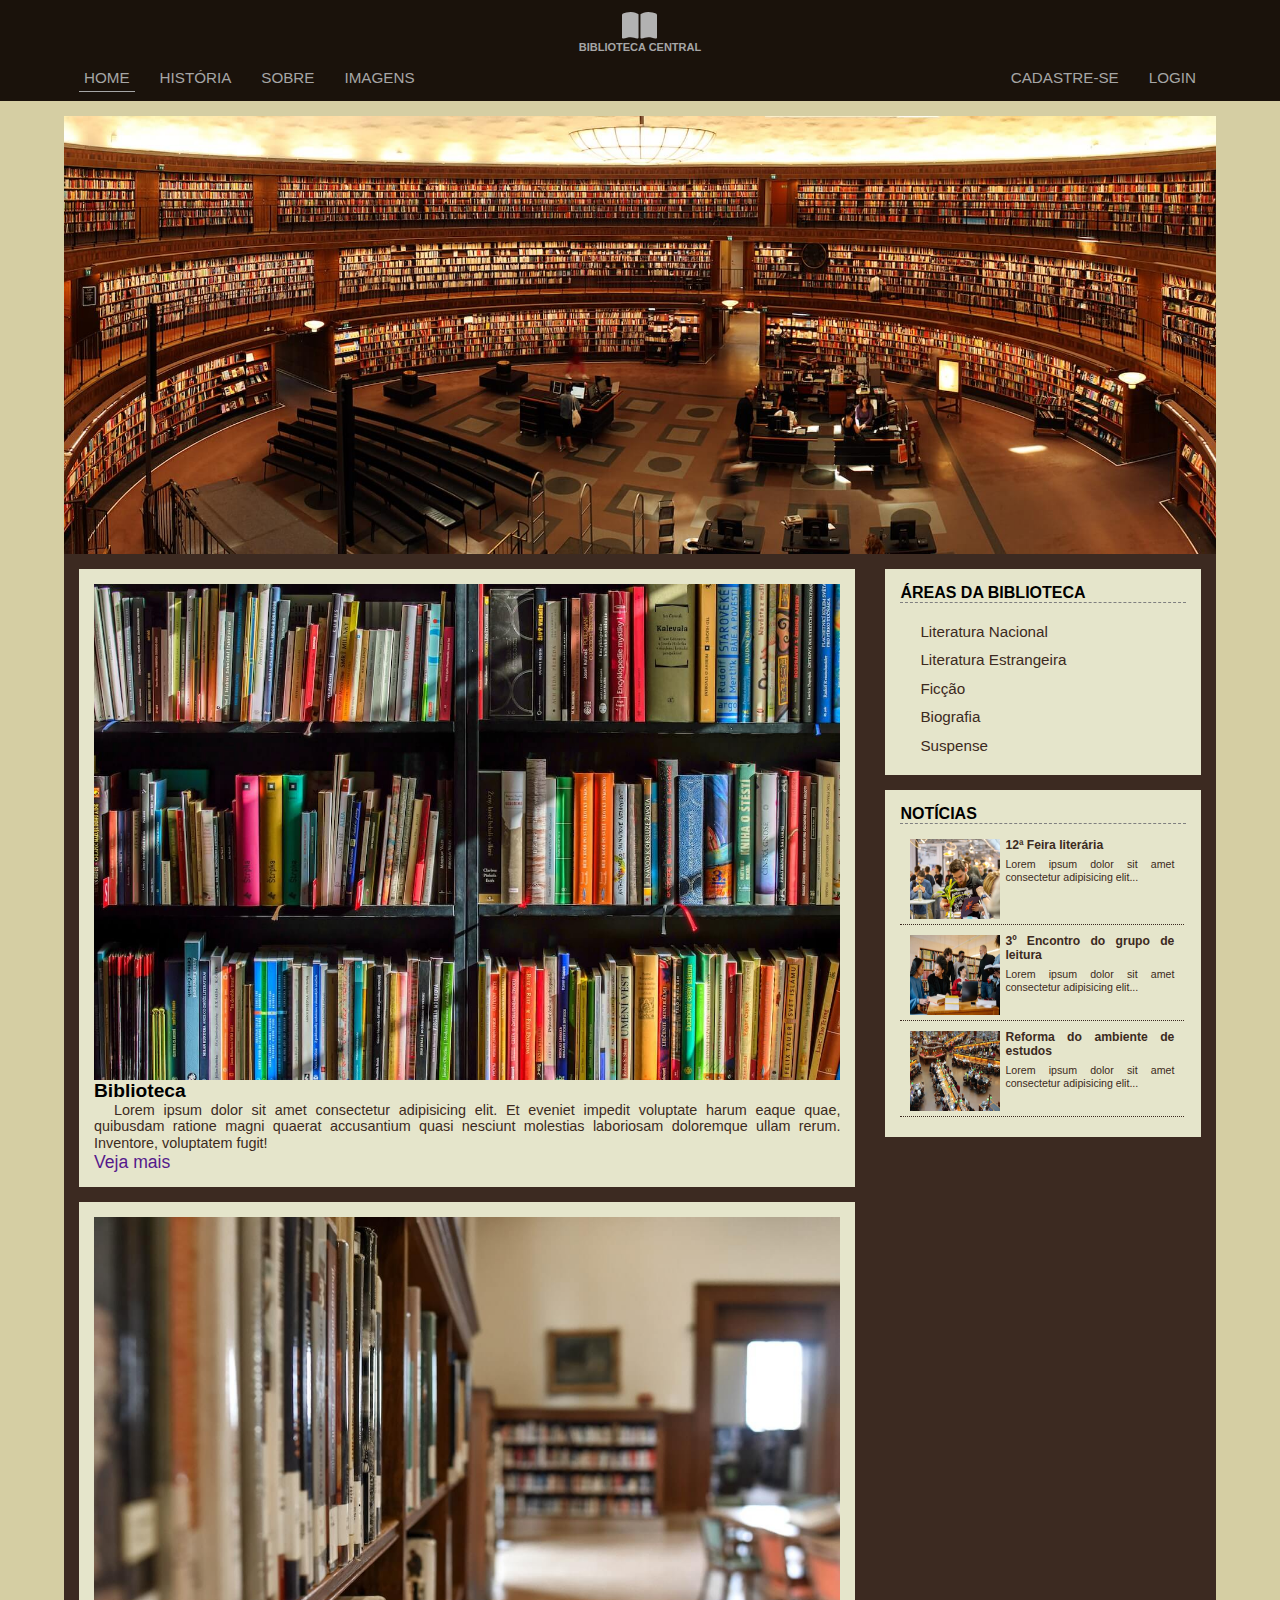
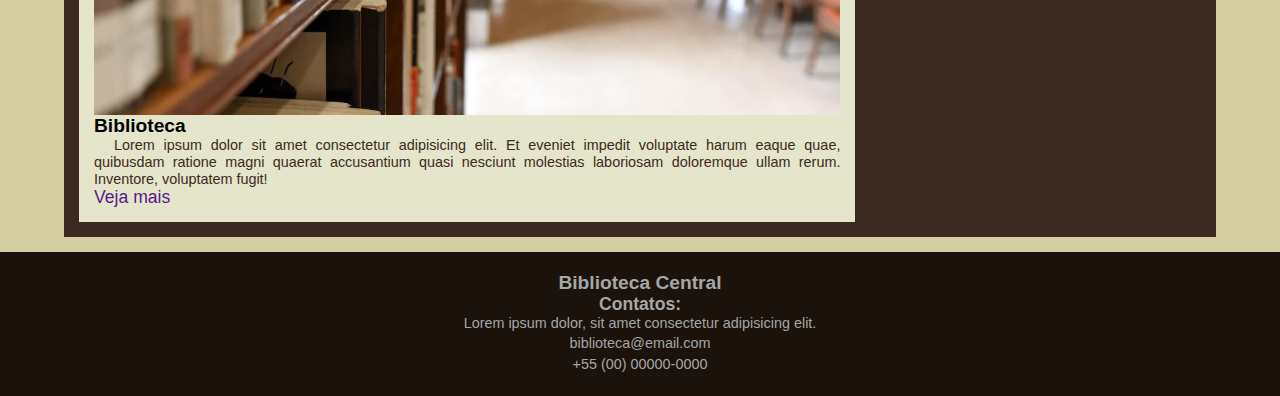
==== index.html @ d071431b "Arquivos" ====
<!DOCTYPE html>
<html lang="en">
<head>
    <meta charset="UTF-8">
    <meta name="viewport" content="width=device-width, initial-scale=1.0">
    <title>Home</title>

    <link rel="stylesheet" href="css/normalize.css">
    <link rel="stylesheet" href="css/estilo.css">
</head>
<body id="home">
    
    <header><!--Topo  -->
        <div id="logo">

            <a href="index.html">
                <img src="imagens/book-open-solid.svg" id="img-logo">
                <h2>Biblioteca Central</h2>
            </a>
            
        </div>
        
        <div class="container">
            <nav id="nav-topo">
                <ul id="flex-esquerda">
                    <li>
                        <a href="index.html" class="home">Home</a>
                    </li>
                    <li>
                        <a href="historia.html">História</a>
                    </li>
                    <li>
                        <a href="sobre.html">Sobre</a>
                    </li>
                    <li>
                        <a href="#">Imagens</a>
                    </li>
                </ul>
    
                <ul id="flex-direita">
                    <li>
                        <a href="cadastro.html">Cadastre-se</a>
                    </li>
                    <li>
                        <a href="login.html">Login</a>
                    </li>
                </ul>
            </nav>
        </div>
        

        
        
    </header><!--FIm topo  -->

    <!-- principal -->
    <div id="principal">
        <img class="img-apresentacao" src="imagens/topo.jpg" alt="">

        <div id="colunas-2">
            
            <section id="postagens">
                <article class="postagem">
                    <img src="imagens/conteudo1.jpg" alt="">
                    <h2>Biblioteca</h2>
                    <p>
                        Lorem ipsum dolor sit amet consectetur adipisicing elit. Et eveniet impedit voluptate harum eaque quae, quibusdam ratione magni quaerat accusantium quasi nesciunt molestias laboriosam doloremque ullam rerum. Inventore, voluptatem fugit!
                    </p>
                    <a href="">Veja mais</a>
                </article>
    
                <article class="postagem">
                    <img src="imagens/conteudo2.jpg" alt="">
                    <h2>Biblioteca</h2>
                    <p>
                        Lorem ipsum dolor sit amet consectetur adipisicing elit. Et eveniet impedit voluptate harum eaque quae, quibusdam ratione magni quaerat accusantium quasi nesciunt molestias laboriosam doloremque ullam rerum. Inventore, voluptatem fugit!
                    </p>
                    <a href="">Veja mais</a>
                </article>
            </section>
                
            
    
            <aside>
                <article class="postagem-lateral areas-links">
                    <h4>Áreas da Biblioteca</h4> 
                    <ul>
                        <li>
                            <a href="">Literatura Nacional</a>
                        </li>
                        <li>
                            <a href="">Literatura Estrangeira</a>
                        </li>
                        <li>
                            <a href="">Ficção</a>
                        </li>
                        <li>
                            <a href="">Biografia</a>
                        </li>
                        <li>
                            <a href="">Suspense</a>
                        </li>
                    </ul>
                </article>

                <article id="campo-noticias" class="postagem-lateral">
                    <h4>Notícias</h4> 
                    <a href="" class="noticias">
                        <img src="imagens/feira.jpg" alt="">
                        <h5>12ª Feira literária</h5>
                        <p>
                            Lorem ipsum dolor sit amet consectetur adipisicing elit...
                        </p>
                    </a>
                    <div style="clear: both;"></div>

                    <a href="" class="noticias">
                        <img src="imagens/grupo.jpg" alt="">
                        <h5>3º Encontro do grupo de leitura</h5>
                        <p>
                            Lorem ipsum dolor sit amet consectetur adipisicing elit...
                        </p>
                    </a>
                    <div style="clear: both;"></div>

                    <a href="" class="noticias sem-borda">
                        <img src="imagens/reforma.jpg" alt="">
                        <h5>Reforma do ambiente de estudos</h5>
                        <p>
                            Lorem ipsum dolor sit amet consectetur adipisicing elit...
                        </p>
                    </a>
                    <div style="clear: both;"></div>
                </article>
                
            </aside>
        </div>
        
    </div>
    <!-- fim principal -->

    <footer>
        <h1>Biblioteca Central</h1>
        <h2>Contatos:</h2>
        <p>
            Lorem ipsum dolor, sit amet consectetur adipisicing elit.
        </p>
        <p>biblioteca@email.com</p>
        <p>+55 (00) 00000-0000</p>
        
    </footer>

</body>
</html>
---- css/estilo.css ----
/* Geral */
*{
    margin: 0;
    padding: 0;
}

body{
    font-family: 'Lucida Sans', 'Lucida Sans Regular', 'Lucida Grande', 'Lucida Sans Unicode', Geneva, Verdana, sans-serif;
    background-color: #D5CEA3;
}

a{
    text-decoration: none;
}

p{
    color: #3C2A21;
}

ul{
    list-style: none;
}

.sombra{
    box-shadow: 0px 0px 10px 1px #957d72;
}

.sem-borda{
    border: none;
}




/* Topo */

header{
    background-color: #1A120B;
    display: flex;
    align-items: center;
    justify-content: center;
    flex-direction: column;
}

header #logo a{
    display: flex;
    align-items: center;
    flex-direction: column;
    padding: 0px;
    color: #A6A6A6;
    text-transform: uppercase;
    
}

header #logo img{
    filter: invert(70%);
}

header #logo{
    align-self: center;
    margin-top: 10px;
}

header ul#flex-esquerda {
    justify-content: space-around;
    padding: 5px;
}

header li{
    float: left;
    padding: 10px 10px;
}

header a{
    color: #A6A6A6;
    text-transform: uppercase;
    padding: 5px;
    /* font-weight: bold; */
}

header .container a:hover{
    background-color: #A6A6A6;
    color: #1A120B;
}

header ul#flex-direita {
    justify-content: space-around;
    padding: 5px;
}

#nav-topo{
    display: flex;
    justify-content: space-between;
    align-self: flex-end;
}

body#home a.home,
body#historia a.historia,
body#sobre a.sobre,
body#cadastro a.cadastro,
body#login a.login{
    border-bottom: 1px solid #A6A6A6;
}




/* principal */


@media (max-width: 768px) {
    header #logo img{
        width: 20px;
        height: 30px;
    }
    
    .container{
        width: 100%;
    }
    
    header h2{
        font-size: 9px;
    }

    header #logo img{
        width: 30px;
    }

    #nav-topo{
        font-size: 0.7em;
    }

    #principal{
        width: 100%;
        display: flex;
        flex-direction: column;
    }
    #colunas-2{
        display: flex;
        flex-direction: column;
    }

    #principal #colunas-2 aside article#campo-noticias{
        display: none;
    }

    #colunas-2 h2{
        font-size: 1em;
    }

    aside{
        width: 100%;
        padding-bottom: 10px;
    }

    aside h4{
        font-size: 0.9em;
    }

    aside a{
        font-size: 0.9em;
    }

    .postagem{
        margin: 15px 0;
    }
    .postagem a{
        font-size: 0.8em;
    }

    .postagem p{
        font-size: 0.8em;
    }

    .postagem-lateral{
        margin: 15px 0;
    }
}

@media (min-width: 769px) {
    
    .container{
        width: 100%;
        max-width: 1440px;
    }
    
    header #logo h2{
        font-size: 10px;
    }
    header #logo img{
        width: 35px;
    }

    #nav-topo{
        font-size: 0.8em;
    }

    #principal{
        width: 100%;
        display: flex;
        flex-direction: column;
    }
    #colunas-2{
        display: flex;
        flex-direction: column;
    }

    #principal #colunas-2 aside article#campo-noticias{
        display: none;
    }

    #colunas-2 h2{
        font-size: 1.1em;
    }

    aside{
        width: 100%;
        padding-bottom: 10px;
    }

    aside h4{
        font-size: 0.95em;
    }

    aside a{
        font-size: 0.95em;
    }

    .postagem{
        margin: 15px;
    }

    .postagem a{
        font-size: 0.9em;
    }

    .postagem p{
        font-size: 0.9em;
    }

    .postagem-lateral{
        margin: 15px;
    }
}

@media (min-width: 1025px) {
    header #logo h2{
        font-size: 10px;
    }

    #nav-topo{
        font-size: 0.8em;
    }

    #postagens{
        width: 70%;
    }
    
    #colunas-2{
        display: flex;
        flex-direction: row;
    }

    #principal #colunas-2 aside article#campo-noticias{
        display: block;
    }

    #colunas-2 h2{
        font-size: 1.1em;
    }

    aside{
        width: 30%;
        padding-bottom: 10px;
    }

    aside .noticias h5{
        font-size: 0.8em;
        padding: 5px 0;
    }

    aside h4{
        font-size: 0.95em;
    }

    aside a{
        font-size: 0.95em;
    }

    .postagem a{
        font-size: 0.9em;
    }

    .postagem p{
        font-size: 0.9em;
    }
}


@media (min-width: 1280px) {
   
    .container{
        width: 90%;
    }
    
    header #logo h2{
        font-size: 11px;
    }

    #nav-topo{
        font-size: 0.95em;
    }

    #postagens{
        width: 70%;
    }

    #principal{
        width: 90%;
        margin: 15px auto;
    }

    #colunas-2 h2{
        font-size: 1.2em;
    }

    aside{
        width: 30%;
        padding-bottom: 10px;
    }

    aside .noticias h5{
        font-size: 0.8em;
        padding: 5px 0;
    }

    aside h4{
        font-size: 1em;
    }

    aside a{
        font-size: 0.95em;
    }

    .postagem{
        margin: 15px;
    }
    .postagem a{
        font-size: 1.1em;
    }

    .postagem p{
        font-size: 0.9em;
    }

}


#principal{
    background: #3C2A21;
    max-width: 1440px;
}

#coluna{
    width: 95%;
    align-self: center;
    margin: 25px;
}

#colunas-2{
    width: 100%;
    /* display: flex; */
}

#artigo{
    background-color: #E5E5CB;
    width: 100%;
    box-sizing: border-box;
    padding: 10px;
}

#artigo p{
    margin-bottom: 8px;
    text-align: justify;
}

#postagens p::first-letter{
    margin-left: 20px;
}

#postagens p{
    text-align: justify;
}

.postagem{
    padding: 15px;
    background-color: #E5E5CB;
    display: flex;
    flex-direction: column;
    box-sizing: border-box;
}



.postagem img {
    max-width: 100%;
    height: auto;
}

#conteudo img{
    width: 100%;
    align-self: center;
}


#conteudo p{
    text-align: justify;
}


.img-apresentacao{
    width: 100%;
    height: fit-content;
}

.imagem-esquerda{
    float: left;
    width: 30%;
    height: 300px;
    box-sizing: border-box;
    padding: 10px 10px 10px 0px;
}

.imagem-direita{
    float: right;
    width: 30%;
    height: 300px;
    box-sizing: border-box;
    padding: 10px 0px 10px 10px;
}




/* Lateral */
aside{
    box-sizing: border-box;
}

aside h4{
    text-transform: uppercase;
    border-bottom: 1px dashed grey;
    margin-bottom: 10px;
}

aside ul{
    padding: 5px 0 0 15px;
}

aside li{
    padding: 5px;
}

aside a{
    color: #3C2A21;
}

.postagem-lateral{
    background-color: #E5E5CB;
    padding: 15px;
    /* margin: 15px; */
}

.areas-links a:hover{
    color: #7E7E7E;
}

.noticias{
    padding: 0 10px;
    margin-bottom: 5px;
    float: left;
    text-align: justify;
    border-bottom: 1px dotted #3C2A21;
}

.noticias:hover{
    background-color: #B4B4B4;
}

.noticias img{
    width: 90px;
    float: left;
    height: 80px;
    padding-right: 5px;
    padding-bottom: 5px;
    padding-top: 5px;
}

.noticias h2{
    font-size: 0.8em;
}

a.noticias p{
    font-size: 0.7em;
}




/* Cadastro e login */

#caixa-input{
    width: 400px;
    height: 400px;
    margin: 100px auto;
    display: flex;
    justify-content: center;
    align-items: center;
    box-sizing: border-box;
    padding: 10px;
    background-color: #E5E5CB;
    flex-direction: column;
    background:linear-gradient(to bottom, #E5E5CB 100%, #dedede 50%);
}

#caixa-input h3{
    margin-bottom: 30px;
    font-size: 1.7em;
    
}

#caixa-input input{
    width: 100%;
    height: 30px;
    background-color: #E5E5CB;
    border: none;
    border-bottom: 1px solid #000;
    margin-bottom: 25px;
}

#caixa-input label{
    margin-bottom: 5px;
    font-size: 18px;
}

#caixa-input label:hover{
    cursor: text;
}

#caixa-input button{
    box-shadow:inset 0px 0px 4px 2px #19a8ef;
	background:linear-gradient(to bottom, #008BDC 5%, #006BA5 100%);
	background-color:#008BDC;
	border-radius:6px;
	border:1px solid #dcdcdc;
	display:inline-block;
	cursor:pointer;
	color:#fff;
	font-size:15px;
	padding:8px 24px;
	text-decoration:none;
    margin: 10px 0;
}

#campo-usuario span{
    align-self: center;
    justify-self: center;
}

#campo-usuario span a{
    color: #008BDC;
}

#campo-usuario{
    display: flex;
    flex-direction: column;
    width: 80%;
}

#nome{
    background-image: url("../imagens/user-solid.svg");
    padding-right: 10px;
    background-repeat: no-repeat;
    background-position: right center; /* Posicionamento do ícone */
    background-size: 20px;
    box-sizing: border-box;
}

#email{
    background-image: url("../imagens/envelope-solid.svg");
    padding-right: 10px;
    background-repeat: no-repeat;
    background-position: right center; /* Posicionamento do ícone */
    background-size: 20px;
    box-sizing: border-box;
}

#senha{
    background-image: url("../imagens/lock-solid.svg");
    padding-right: 10px;
    background-repeat: no-repeat;
    background-position: right center; /* Posicionamento do ícone */
    background-size: 20px;
    box-sizing: border-box;
}



/* Imagens */
#container-imagens{
    display: flex;

}

/* footer */
footer{
    background-color: #1A120B;
    color: #A6A6A6;
    display: flex;
    flex-direction: column;
    align-items: center;
    padding: 20px;
}

footer h1{
    padding: 0;
    margin: 0;
    font-size: 1.2em;
}

footer h2{
    font-size: 1.1em;
}

footer p{
    color: #A6A6A6;
    font-size: 0.9em;
    padding-bottom: 4px;
}
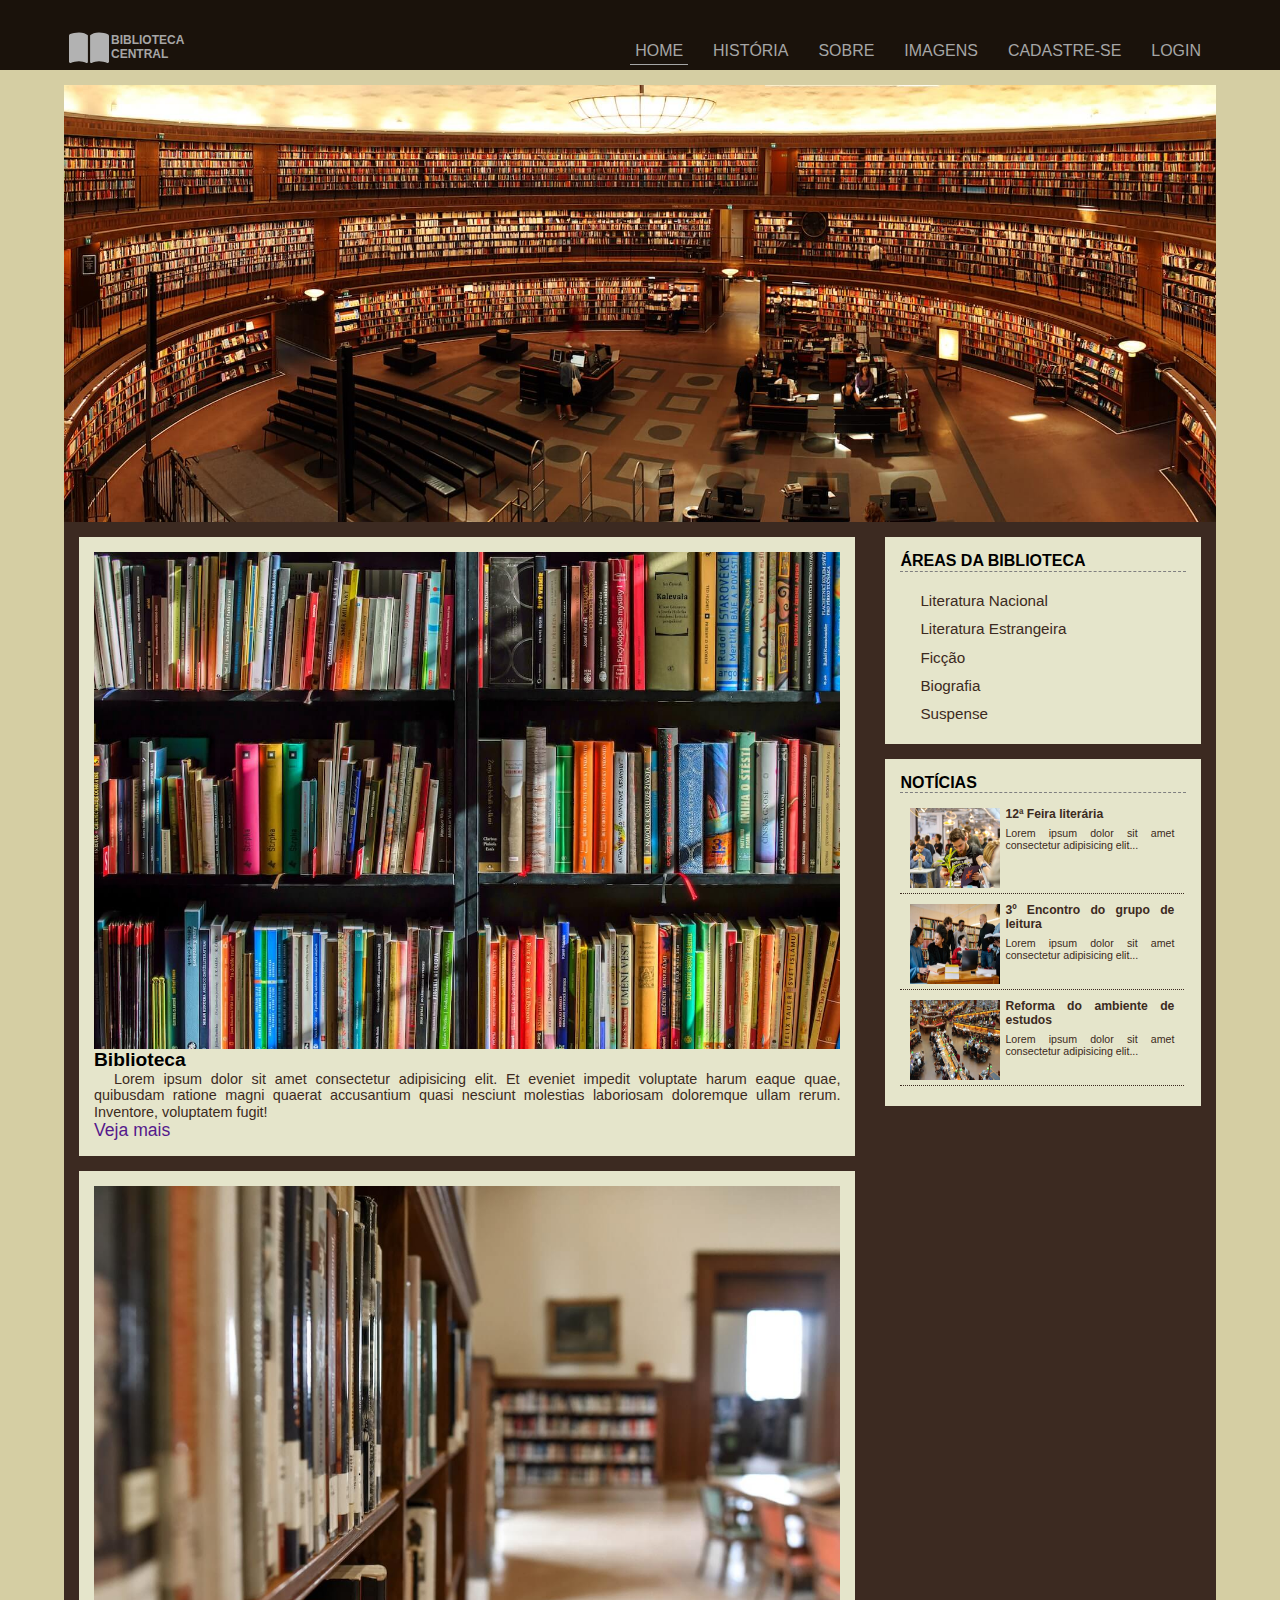
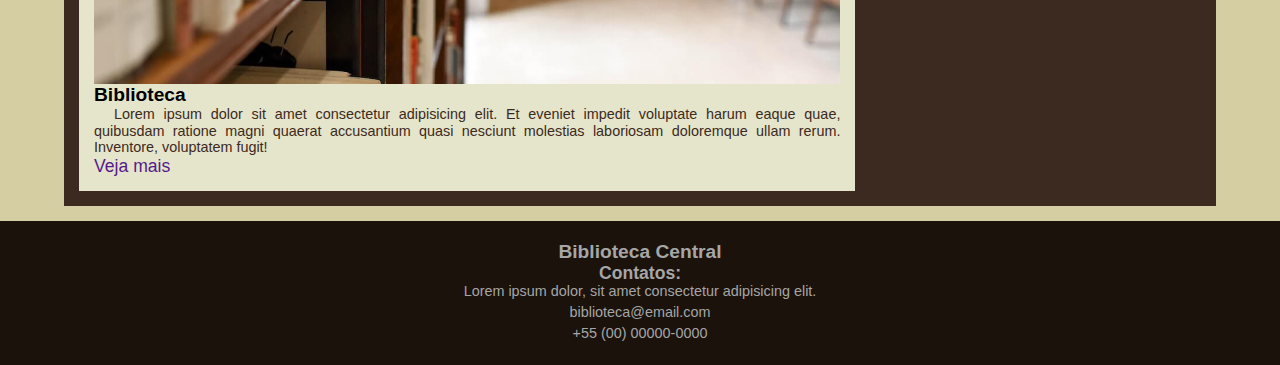
==== commit ace0b253: "alteração na posição do logo para lateral" ====
--- a/index.html
+++ b/index.html
@@ -12,18 +12,20 @@
 <body id="home">
     
     <header><!--Topo  -->
-        <div id="logo">
-
-            <a href="index.html">
-                <img src="imagens/book-open-solid.svg" id="img-logo">
-                <h2>Biblioteca Central</h2>
-            </a>
-            
-        </div>
+        
         
         <div class="container">
+            <div id="logo">
+
+                <a href="index.html">
+                    <img src="imagens/book-open-solid.svg" id="img-logo">
+                    <h2 id="nome-pagina">Biblioteca Central</h2>
+                </a>
+                
+            </div>
+
             <nav id="nav-topo">
-                <ul id="flex-esquerda">
+                <ul>
                     <li>
                         <a href="index.html" class="home">Home</a>
                     </li>
@@ -36,9 +38,7 @@
                     <li>
                         <a href="#">Imagens</a>
                     </li>
-                </ul>
-    
-                <ul id="flex-direita">
+                
                     <li>
                         <a href="cadastro.html">Cadastre-se</a>
                     </li>
--- a/css/estilo.css
+++ b/css/estilo.css
@@ -7,6 +7,7 @@
 body{
     font-family: 'Lucida Sans', 'Lucida Sans Regular', 'Lucida Grande', 'Lucida Sans Unicode', Geneva, Verdana, sans-serif;
     background-color: #D5CEA3;
+    min-width: 585.6px;
 }
 
 a{
@@ -39,17 +40,15 @@
     display: flex;
     align-items: center;
     justify-content: center;
-    flex-direction: column;
+    flex-direction: row;
 }
 
 header #logo a{
     display: flex;
     align-items: center;
-    flex-direction: column;
     padding: 0px;
     color: #A6A6A6;
     text-transform: uppercase;
-    
 }
 
 header #logo img{
@@ -57,13 +56,10 @@
 }
 
 header #logo{
-    align-self: center;
-    margin-top: 10px;
-}
-
-header ul#flex-esquerda {
-    justify-content: space-around;
-    padding: 5px;
+    align-self: flex-end;
+    justify-self: center;
+    padding: 2px 5px;
+    width: 110px;
 }
 
 header li{
@@ -78,14 +74,15 @@
     /* font-weight: bold; */
 }
 
-header .container a:hover{
+.container{
+    display: flex;
+    justify-content: space-between;
+    align-self: flex-end;
+}
+
+header .container ul a:hover{
     background-color: #A6A6A6;
     color: #1A120B;
-}
-
-header ul#flex-direita {
-    justify-content: space-around;
-    padding: 5px;
 }
 
 #nav-topo{
@@ -123,7 +120,7 @@
     }
 
     header #logo img{
-        width: 30px;
+        width: 35px;
     }
 
     #nav-topo{
@@ -146,6 +143,11 @@
 
     #colunas-2 h2{
         font-size: 1em;
+    }
+
+    #coluna{
+        width: 100%;
+        margin: 15px 0;
     }
 
     aside{
@@ -188,7 +190,8 @@
         font-size: 10px;
     }
     header #logo img{
-        width: 35px;
+        width: 40px;
+        padding-right: 2px;
     }
 
     #nav-topo{
@@ -213,6 +216,11 @@
         font-size: 1.1em;
     }
 
+    #coluna{
+        width: 95%;
+        margin: 15px;
+    }
+
     aside{
         width: 100%;
         padding-bottom: 10px;
@@ -244,8 +252,21 @@
 }
 
 @media (min-width: 1025px) {
+
+    #logo img{
+        width: 45px;
+        height: 40px;
+    }
+
+    header{
+        height: 70px;
+    }
+
+    header a{
+        font-size: 1.05em;
+    }
     header #logo h2{
-        font-size: 10px;
+        font-size: 12px;
     }
 
     #nav-topo{
@@ -304,7 +325,7 @@
     }
     
     header #logo h2{
-        font-size: 11px;
+        font-size: 12px;
     }
 
     #nav-topo{
@@ -362,9 +383,7 @@
 }
 
 #coluna{
-    width: 95%;
     align-self: center;
-    margin: 25px;
 }
 
 #colunas-2{
